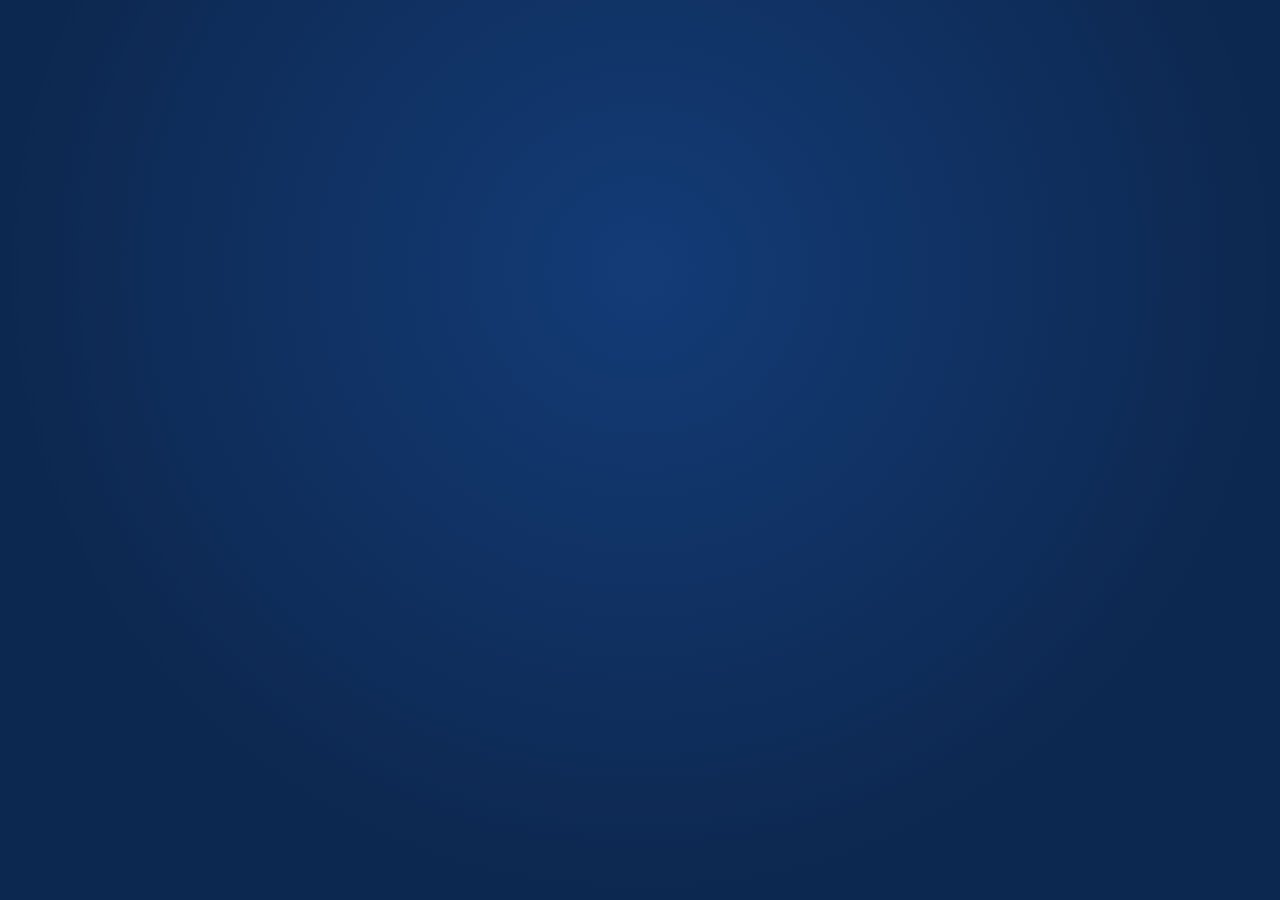
==== client/demo/forex/index.html @ 153b9e85 "Add Forex demo (part 1): page, styles and core scripts Co-Authored-By: Claude Opus 5.5 <noreply@anth" ====
<!doctype html>
<html lang="en">
<head>
<meta charset="utf-8">
<meta name="viewport" content="width=device-width, initial-scale=1">
<title>Forex Applications · Demo Bank</title>
<link rel="icon" type="image/svg+xml" href="assets/brand/icon.svg">
<link rel="stylesheet" href="css/app.css?v=41-l3-w1">
</head>
<body class="signed-out">
<div class="shell">
  <aside class="sidebar">
    <div class="brand"><img data-brand-logo src="assets/brand/logo.svg" alt="Demo Bank"></div>
    <div class="app-name"><span id="brand-product">Forex Applications</span><small id="brand-tagline">FX Applications & Demand Tracking</small></div>
    <nav class="nav" id="nav" aria-label="Main"></nav>
    <div class="sidebar-foot">Prototype · Data  is stored in this browser only</div>
  </aside>
  <div class="main">
    <header class="topbar">
      <div class="title" id="page-title"></div>
      <div class="clock" id="clock"></div>
      <div class="bell" id="bell"></div>
      <div class="user-box" id="user-box"></div>
    </header>
    <main id="view"></main>
    <footer class="app-footer" id="app-footer"></footer>
  </div>
</div>
<div class="auth" id="auth"></div>
<div id="modal-root"></div>
<div class="toasts" id="toasts" aria-live="polite"></div>

<!-- Branding first: everything else reads it. Defaults in js/brand.js; Admin → Branding overrides them. -->
<script src="js/brand.js?v=41"></script>
<script src="js/util.js?v=41"></script>
<script src="js/config.js?v=41"></script>
<script src="js/store.js?v=42"></script>
<script src="js/rules.js?v=41-c1"></script>
<script src="js/engine.js?v=41-c5-w2"></script>
<script src="js/ui.js?v=41-c5"></script>
<script src="js/auth.js?v=41-t1"></script>
<script src="js/export.js?v=41"></script>
<script src="js/views-apps.js?v=41-c5-w1"></script>
<script src="js/views-form.js?v=41-c6"></script>
<script src="js/views-reports.js?v=41-c5-w1"></script>
<script src="js/views-admin.js?v=42-t1-a2"></script>
<script src="js/access.js?v=41-c5f"></script>
<script src="js/docview.js?v=41"></script>
<script src="js/app.js?v=42-w2"></script>
<script src="js/layout.js?v=42-l1"></script>
<script src="js/listtools.js?v=42-t1"></script>
<script src="js/periods.js?v=41-b1"></script>
<script src="js/beneficiaries.js?v=41-w1"></script>
<script src="js/allocation.js?v=41"></script>
  <script src="js/cbs.js?v=41"></script>
  <script src="js/recon.js?v=41-c5-r1-w1"></script>
  <script src="js/alltx.js?v=41"></script>
  <script src="js/charges.js?v=41"></script>
  <script src="js/funding.js?v=41"></script>
  <script src="js/lifecycle.js?v=41-c5"></script>
  <script src="js/cbs-directory.js?v=41-c1"></script>
  <script src="js/customers.js?v=41-c6"></script>
  <script src="js/refs.js?v=41-c4-w1"></script>
  <script src="js/alerts.js?v=41-c1"></script>
  <script src="js/cbmlist.js?v=41-b6"></script>
  <script src="js/dashboard.js?v=41-c5-d6-w1-a1"></script>
  <script src="js/approvals.js?v=41-t1-a2"></script>
  <script src="js/messaging.js?v=41"></script>
  <script src="js/filescan.js?v=41"></script>
  <script src="js/testdata.js?v=42"></script>
</body>
</html>
---- client/demo/forex/css/app.css ----
:root {
  --blue: #1f5fbf; --blue-700: #00318a; --blue-900: #001d52; --blue-50: #eef3fc; --blue-100: #dbe5f8;
  --red: #e4572e; --red-50: #fdecee; --yellow: #f2c14e;
  /* Brand colours – set at start-up from brand.js or Admin → Branding (red stays the error colour). */
  --brand-accent: #e4572e; --brand-highlight: #f2c14e;
  --ink: #15203a; --ink-2: #47526b; --ink-3: #7c869b; --line: #e2e7ef; --line-2: #eef1f6;
  --bg: #f4f6fa; --card: #ffffff;
  --green: #0b7a43; --green-50: #e7f6ee; --amber: #9a5b00; --amber-50: #fdf3e1;
  --violet: #5b35c4; --violet-50: #efeafd; --teal: #0b6f75; --teal-50: #e3f4f5; --grey-50: #f0f2f5;
  --radius: 10px; --shadow: 0 1px 2px rgba(16, 24, 40, .05), 0 1px 3px rgba(16, 24, 40, .07);
  --font: "Segoe UI", system-ui, -apple-system, Roboto, "Helvetica Neue", Arial, sans-serif;
  /* Theme colours – recalculated by brand.js for light/dark mode and the client's branding (Admin → Branding).
     The values here are only the light-mode starting point. */
  --surface-ink: var(--ink); --surface-ink-2: var(--ink-2); --surface-ink-3: var(--ink-3); --surface-line: var(--line);
  --page-ink: var(--ink); --page-ink-2: var(--ink-2); --page-ink-3: var(--ink-3);
  --link: var(--blue); --brand-ink: var(--blue-900); --on-primary: #fff; --logo-band: #fff;
  --btn-bg: #fff; --input-bg: #fff; --input-line: #cfd6e3; --th-bg: #fafbfd; --row-hover: #fafcff;
  --red-fg: var(--red); --red-ink: #8d1220; --red-line: #f6c3c8;
  --green-fg: var(--green); --green-ink: #075530; --green-line: #b9e3cb;
  --amber-fg: var(--amber); --amber-ink: #6b4000; --amber-line: #f2d9a6;
  --violet-fg: var(--violet); --teal-fg: var(--teal);
  --sidebar-bg: var(--blue-900); --sidebar-fg: #fff; --sidebar-fg2: #d5def0; --sidebar-fg3: #8fa3cc; --sidebar-line: rgba(255, 255, 255, .08);
  --sidebar-hover: rgba(255, 255, 255, .07); --sidebar-chip: rgba(255, 255, 255, .14); --nav-active: var(--blue); --nav-active-fg: #fff;
  --header-bg: #fff; --header-fg: var(--ink); --header-fg2: var(--ink-2); --header-fg3: var(--ink-3); --header-line: var(--line); --header-btn: #fff;
  --footer-bg: #fff; --footer-fg: var(--ink); --footer-fg3: var(--ink-3); --footer-line: var(--line);
  --login-bg: var(--blue-900); --login-fg3: #8fa3cc; --toast-bg: #1b2436;
}
/* Text inside cards follows the card colour; text straight on the page follows the page background. */
#view { --ink: var(--page-ink); --ink-2: var(--page-ink-2); --ink-3: var(--page-ink-3); color: var(--ink); }
.card, .kpi, .modal, .export-menu, .auth-card, .amounts > div, .alert, .radio-card {
  --ink: var(--surface-ink); --ink-2: var(--surface-ink-2); --ink-3: var(--surface-ink-3); color: var(--ink); }
* { box-sizing: border-box; }
html, body { margin: 0; height: 100%; }
body { font: 14px/1.45 var(--font); color: var(--ink); background: var(--bg); }
a { color: var(--link); text-decoration: none; }
a:hover { text-decoration: underline; }
h1, h2, h3, h4 { margin: 0; line-height: 1.25; }
h1 { font-size: 20px; font-weight: 650; }
h2 { font-size: 15px; font-weight: 650; }
h3 { font-size: 13px; font-weight: 650; text-transform: uppercase; letter-spacing: .04em; color: var(--ink-2); }
small, .muted { color: var(--ink-3); }
.mono { font-family: Consolas, "Cascadia Mono", monospace; font-size: 12.5px; }
.nowrap { white-space: nowrap; }
.right { text-align: right; }
.hidden { display: none !important; }

/* ---------- shell ---------- */
.shell { display: grid; grid-template-columns: 240px 1fr; min-height: 100vh; }
.sidebar { background: var(--sidebar-bg); color: var(--sidebar-fg2); display: flex; flex-direction: column; position: sticky; top: 0; height: 100vh; overflow-y: auto; }
.brand { background: var(--logo-band); padding: 14px 16px; border-bottom: 4px solid var(--blue); position: relative; }
.brand img { width: 100%; max-width: 190px; display: block; }
.brand::after { content: ""; position: absolute; left: 0; right: 0; bottom: -4px; height: 4px; background: linear-gradient(90deg, var(--blue) 0 55%, var(--brand-accent) 55% 78%, var(--brand-highlight) 78% 100%); }
.app-name { padding: 14px 16px 6px; color: var(--sidebar-fg); font-weight: 650; font-size: 13px; letter-spacing: .02em; }
.app-name small { display: block; color: var(--sidebar-fg3); font-weight: 400; font-size: 11.5px; }
.nav { padding: 6px 8px 16px; }
/* Sidebar group headings are buttons that collapse / expand their group (app.js renderChrome). */
.nav-group { display: flex; align-items: center; gap: 6px; width: 100%; margin-top: 12px; padding: 4px 8px; border: 0; border-radius: 6px; background: none; cursor: pointer; font: inherit; font-size: 11px; text-transform: uppercase; letter-spacing: .08em; color: var(--sidebar-fg3); text-align: left; }
.nav-group:hover { background: var(--sidebar-hover); color: var(--sidebar-fg2); }
.nav-group:focus-visible { outline: 2px solid var(--nav-active); outline-offset: 1px; }
.nav-group .ng-title { flex: 1; }
.nav-group .ng-chev { display: inline-block; width: 10px; transition: transform .15s; }
.nav-group[aria-expanded="false"] .ng-chev { transform: rotate(-90deg); }
.nav-group.has-active { color: var(--sidebar-fg2); font-weight: 700; }
.nav-group .count { text-transform: none; letter-spacing: 0; }
.nav-items[hidden] { display: none; }
.nav a { display: flex; align-items: center; justify-content: space-between; gap: 8px; padding: 7px 10px; border-radius: 7px; color: var(--sidebar-fg2); font-size: 13.5px; }
.nav a:hover { background: var(--sidebar-hover); text-decoration: none; }
.nav a.active { background: var(--nav-active); color: var(--nav-active-fg); }
.nav .count { background: var(--sidebar-chip); color: var(--sidebar-fg); border-radius: 10px; padding: 0 7px; font-size: 11.5px; min-width: 20px; text-align: center; }
.nav a.active .count { background: color-mix(in srgb, var(--nav-active-fg) 25%, transparent); color: var(--nav-active-fg); }
.sidebar-foot { margin-top: auto; padding: 12px 16px; font-size: 11.5px; color: var(--sidebar-fg3); border-top: 1px solid var(--sidebar-line); }

.main { min-width: 0; display: flex; flex-direction: column; }
.topbar { position: sticky; top: 0; z-index: 20; background: var(--header-bg); color: var(--header-fg); border-bottom: 1px solid var(--header-line);
  --ink: var(--header-fg); --ink-2: var(--header-fg2); --ink-3: var(--header-fg3); --line: var(--header-line); --btn-bg: var(--header-btn); display: flex; align-items: center; gap: 12px; padding: 10px 20px; }
.topbar .title { flex: 1; min-width: 0; }
.topbar .title h1 { white-space: nowrap; overflow: hidden; text-overflow: ellipsis; }
.topbar .title .crumb { font-size: 12px; color: var(--ink-3); }
.clock { --ink: var(--surface-ink); --ink-3: var(--surface-ink-3); --line: var(--surface-line); --btn-bg: var(--card); color: var(--ink); display: flex; align-items: center; gap: 6px; background: var(--blue-50); border: 1px solid var(--blue-100); border-radius: 8px; padding: 4px 6px 4px 10px; }
.clock .when { font-weight: 600; font-size: 13px; color: var(--brand-ink); white-space: nowrap; }
.clock .when small { display: block; font-weight: 400; font-size: 10.5px; color: var(--ink-3); text-transform: uppercase; letter-spacing: .05em; }
.clock button { padding: 3px 7px; font-size: 12px; }
.bell { position: relative; }
.bell .dot { position: absolute; top: -4px; right: -4px; background: var(--red); color: #fff; font-size: 10.5px; border-radius: 9px; min-width: 17px; height: 17px; padding: 0 4px; display: grid; place-items: center; font-weight: 700; }
.user-box { display: flex; align-items: center; gap: 8px; }
.user-box .who { display: flex; flex-direction: column; line-height: 1.2; text-align: right; max-width: 220px; }
.user-box .who b { font-size: 13px; white-space: nowrap; overflow: hidden; text-overflow: ellipsis; }
.user-box .who small { font-size: 11.5px; color: var(--ink-3); white-space: nowrap; overflow: hidden; text-overflow: ellipsis; }

/* ---------- export menu ---------- */
.export-menu { position: absolute; z-index: 150; background: var(--card); border: 1px solid var(--line); border-radius: 9px; box-shadow: 0 12px 32px rgba(16, 24, 40, .18); padding: 5px; min-width: 210px; display: flex; flex-direction: column; }
.export-menu button { border: 0; background: none; justify-content: flex-start; font-weight: 500; padding: 8px 10px; border-radius: 6px; }
.export-menu button:hover, .export-menu button:focus { background: var(--blue-50); outline: none; }

/* ---------- signed-out screens ---------- */
.auth { display: none; }
body.signed-out .shell { display: none; }
body.signed-out .auth { display: flex; flex-direction: column; align-items: center; justify-content: center; min-height: 100vh; padding: 24px 16px;
  background: radial-gradient(ellipse at 50% 30%, color-mix(in srgb, var(--blue) 35%, transparent), transparent 70%), var(--login-bg); }
.auth-card { background: var(--card); border-radius: 14px; width: 400px; max-width: 100%; box-shadow: 0 24px 60px rgba(0, 0, 0, .35); overflow: hidden; }
.auth-brand { background: var(--logo-band); padding: 20px 28px 14px; border-bottom: 4px solid var(--blue); position: relative; }
.auth-brand::after { content: ""; position: absolute; left: 0; right: 0; bottom: -4px; height: 4px; background: linear-gradient(90deg, var(--blue) 0 55%, var(--brand-accent) 55% 78%, var(--brand-highlight) 78% 100%); }
.auth-brand img { width: 200px; display: block; }
.auth-body { padding: 22px 28px 26px; }
.auth-body h1 { font-size: 22px; }
.auth-foot { color: var(--login-fg3); font-size: 12px; margin-top: 14px; display: flex; align-items: center; gap: 10px; flex-wrap: wrap; justify-content: center; }
.auth-foot .theme-toggle { background: transparent; color: var(--login-fg3); border-color: color-mix(in srgb, var(--login-fg3) 45%, transparent); }
.demo-box { margin-top: 18px; border-top: 1px solid var(--line-2); padding-top: 12px; font-size: 13px; }
.demo-box summary { cursor: pointer; color: var(--ink-2); font-weight: 600; }
.demo-box table { margin-top: 6px; }
.demo-box td { padding: 6px 8px; }
#view { padding: 20px; max-width: 1400px; width: 100%; }

/* ---------- controls ---------- */
button, .btn { font: inherit; font-size: 13.5px; font-weight: 600; border-radius: 7px; border: 1px solid var(--line); background: var(--btn-bg); color: var(--ink); padding: 7px 13px; cursor: pointer; display: inline-flex; align-items: center; gap: 6px; text-decoration: none; white-space: nowrap; }
button:hover, .btn:hover { background: color-mix(in srgb, var(--btn-bg) 88%, var(--ink)); text-decoration: none; }
button:disabled { opacity: .5; cursor: not-allowed; }
.btn-primary { background: var(--blue); border-color: var(--blue); color: var(--on-primary); }
.btn-primary:hover { background: var(--blue-700); }
.btn-danger { background: var(--btn-bg); border-color: var(--red-line); color: var(--red-fg); }
.btn-danger:hover { background: var(--red-50); }
.btn-success { background: var(--green); border-color: var(--green); color: #fff; }
.btn-success:hover { background: #096538; }
.btn-ghost { border-color: transparent; background: transparent; }
.btn-sm { padding: 4px 9px; font-size: 12.5px; }
.btn-row { display: flex; flex-wrap: wrap; gap: 8px; align-items: center; }

input, select, textarea { font: inherit; font-size: 13.5px; color: var(--ink); background: var(--input-bg); border: 1px solid var(--input-line); border-radius: 7px; padding: 7px 9px; width: 100%; }
input:focus, select:focus, textarea:focus { outline: 2px solid var(--blue-100); border-color: var(--blue); }
textarea { resize: vertical; min-height: 70px; }
input[type=checkbox], input[type=radio] { width: auto; }
label.f { display: block; }
label.f > span { display: block; font-size: 12.5px; font-weight: 600; color: var(--ink-2); margin-bottom: 4px; }
label.f > span .req { color: var(--red-fg); }
label.f .hint { font-size: 11.5px; color: var(--ink-3); margin-top: 3px; }
.has-error input, .has-error select, .has-error textarea { border-color: var(--red); background: var(--red-50); }
.field-err { color: var(--red-fg); font-size: 11.5px; margin-top: 3px; }
.grid { display: grid; gap: 12px 14px; }
.g2 { grid-template-columns: repeat(2, minmax(0, 1fr)); }
.g3 { grid-template-columns: repeat(3, minmax(0, 1fr)); }
.g4 { grid-template-columns: repeat(4, minmax(0, 1fr)); }
.span2 { grid-column: span 2; }
.span-all { grid-column: 1 / -1; }
.inline { display: flex; gap: 8px; }
.inline > :first-child { flex: 1; }
.inline > select { width: 100px; }
.radio-row { display: flex; flex-wrap: wrap; gap: 8px; }
.radio-card { border: 1px solid var(--line); border-radius: 8px; padding: 9px 12px; display: flex; gap: 8px; align-items: flex-start; cursor: pointer; flex: 1; min-width: 200px; }
.radio-card:has(input:checked) { border-color: var(--blue); background: var(--blue-50); }
.radio-card b { display: block; font-size: 13.5px; }
.radio-card small { display: block; }

/* ---------- cards & layout ---------- */
.card { background: var(--card); border: 1px solid var(--line); border-radius: var(--radius); box-shadow: var(--shadow); }
.card + .card { margin-top: 16px; }
.card-h { display: flex; align-items: center; justify-content: space-between; gap: 10px; padding: 12px 16px; border-bottom: 1px solid var(--line-2); }
.card-b { padding: 16px; }
.card-b.tight { padding: 0; }
.cols { display: grid; grid-template-columns: minmax(0, 1fr) 360px; gap: 16px; align-items: start; }
.cols .side { position: sticky; top: 76px; display: flex; flex-direction: column; gap: 16px; }
.cols .side .card + .card { margin-top: 0; }
.stack > * + * { margin-top: 16px; }
.toolbar { display: flex; flex-wrap: wrap; gap: 8px; align-items: center; margin-bottom: 14px; }
.toolbar .grow { flex: 1; }
.toolbar input, .toolbar select { width: auto; }
.toolbar input[type=search] { min-width: 240px; }

.kpis { display: grid; grid-template-columns: repeat(auto-fill, minmax(190px, 1fr)); gap: 12px; margin-bottom: 16px; }
.kpi { background: var(--card); border: 1px solid var(--line); border-radius: var(--radius); padding: 14px 16px; box-shadow: var(--shadow); display: block; color: inherit; border-top: 3px solid var(--blue); }
.kpi:hover { text-decoration: none; border-color: var(--blue-100); }
.kpi .v { font-size: 26px; font-weight: 700; color: var(--brand-ink); line-height: 1.1; }
.kpi .l { font-size: 12.5px; color: var(--ink-2); margin-top: 4px; }
.kpi.red { border-top-color: var(--red); } .kpi.amber { border-top-color: #e2a400; } .kpi.green { border-top-color: var(--green); } .kpi.violet { border-top-color: var(--violet); }

/* ---------- tables ---------- */
.table-wrap { overflow-x: auto; }
table { width: 100%; border-collapse: collapse; }
th, td { text-align: left; padding: 9px 12px; border-bottom: 1px solid var(--line-2); vertical-align: top; }
th { font-size: 11.5px; text-transform: uppercase; letter-spacing: .05em; color: var(--ink-3); font-weight: 650; background: var(--th-bg); white-space: nowrap; }
tbody tr:hover { background: var(--row-hover); }
tr.click { cursor: pointer; }
td.num, th.num { text-align: right; white-space: nowrap; font-variant-numeric: tabular-nums; }
tfoot td { font-weight: 700; background: var(--th-bg); }
.empty { padding: 36px 16px; text-align: center; color: var(--ink-3); }

dl.kv { display: grid; grid-template-columns: 170px minmax(0, 1fr); gap: 7px 12px; margin: 0; }
dl.kv dt { color: var(--ink-3); font-size: 12.5px; }
dl.kv dd { margin: 0; font-weight: 500; overflow-wrap: anywhere; }
.kv-cols { display: grid; grid-template-columns: repeat(2, minmax(0, 1fr)); gap: 16px 28px; }

/* ---------- badges ---------- */
.badge { display: inline-flex; align-items: center; gap: 5px; border-radius: 20px; padding: 2px 9px; font-size: 12px; font-weight: 600; white-space: nowrap; background: var(--grey-50); color: var(--ink-2); }
.badge::before { content: ""; width: 6px; height: 6px; border-radius: 50%; background: currentColor; }
.badge.plain::before { display: none; }
.t-blue { background: var(--blue-50); color: var(--link); }
.t-amber { background: var(--amber-50); color: var(--amber-fg); }
.t-red { background: var(--red-50); color: var(--red-fg); }
.t-green { background: var(--green-50); color: var(--green-fg); }
.t-violet { background: var(--violet-50); color: var(--violet-fg); }
.t-teal { background: var(--teal-50); color: var(--teal-fg); }
.t-grey { background: var(--grey-50); color: var(--ink-2); }

/* ---------- alerts / checklists ---------- */
.alert { border-radius: 8px; padding: 10px 12px; font-size: 13px; border: 1px solid; display: flex; gap: 8px; align-items: flex-start; }
.alert + .alert { margin-top: 8px; }
.alert.info { background: var(--blue-50); border-color: var(--blue-100); color: var(--brand-ink); }
.alert.warn { background: var(--amber-50); border-color: var(--amber-line); color: var(--amber-ink); }
.alert.error { background: var(--red-50); border-color: var(--red-line); color: var(--red-ink); }
.alert.ok { background: var(--green-50); border-color: var(--green-line); color: var(--green-ink); }
.checklist { list-style: none; padding: 0; margin: 0; }
.checklist li { display: flex; gap: 8px; padding: 6px 0; border-bottom: 1px dashed var(--line-2); font-size: 13px; align-items: flex-start; }
.checklist li:last-child { border-bottom: 0; }
.ico { flex: none; width: 18px; height: 18px; border-radius: 50%; display: grid; place-items: center; font-size: 11px; font-weight: 800; color: #fff; margin-top: 1px; }
.ico.ok { background: var(--green); } .ico.no { background: var(--red); } .ico.opt { background: #b6bfcf; } .ico.warn { background: #e2a400; }

/* ---------- documents ---------- */
.doc-slot { border: 1px solid var(--line); border-radius: 8px; padding: 10px 12px; }
.doc-slot + .doc-slot { margin-top: 8px; }
.doc-slot.missing { border-color: var(--red-line); background: var(--red-50); }
.doc-slot .head { display: flex; justify-content: space-between; gap: 8px; align-items: center; }
.doc-slot .head b { font-size: 13.5px; }
.files { margin-top: 6px; display: flex; flex-direction: column; gap: 4px; }
.file { display: flex; align-items: center; gap: 8px; font-size: 13px; background: var(--grey-50); border-radius: 6px; padding: 4px 8px; }
.file .name { flex: 1; min-width: 0; overflow: hidden; text-overflow: ellipsis; white-space: nowrap; }
.upload-btn { position: relative; overflow: hidden; }
.upload-btn input { position: absolute; inset: 0; opacity: 0; cursor: pointer; }

/* ---------- timeline ---------- */
.timeline { list-style: none; margin: 0; padding: 0; }
.timeline li { position: relative; padding: 0 0 14px 20px; }
.timeline li::before { content: ""; position: absolute; left: 4px; top: 6px; width: 8px; height: 8px; border-radius: 50%; background: var(--blue); }
.timeline li::after { content: ""; position: absolute; left: 7.5px; top: 16px; bottom: 0; width: 1px; background: var(--line); }
.timeline li:last-child::after { display: none; }
.timeline li.sys::before { background: #b6bfcf; }
.timeline li.cm::before { background: var(--yellow); box-shadow: 0 0 0 1px #c9bb2b; }
.timeline .meta { font-size: 11.5px; color: var(--ink-3); }
.timeline .what { font-size: 13px; font-weight: 600; }
.timeline .txt { font-size: 13px; white-space: pre-wrap; background: var(--grey-50); border-radius: 6px; padding: 6px 8px; margin-top: 4px; }
.timeline .chg { font-size: 12px; color: var(--ink-2); margin-top: 3px; }
.timeline .chg del { color: var(--red-fg); } .timeline .chg ins { color: var(--green-fg); text-decoration: none; }

/* ---------- workflow strip ---------- */
.flow { display: flex; gap: 0; overflow-x: auto; }
.flow .step { flex: 1; min-width: 120px; text-align: center; font-size: 12px; padding: 8px 6px; position: relative; color: var(--ink-3); border-bottom: 3px solid var(--line); }
.flow .step.done { color: var(--green-fg); border-bottom-color: var(--green); }
.flow .step.cur { color: var(--link); border-bottom-color: var(--blue); font-weight: 700; }
.flow .step.bad { color: var(--red-fg); border-bottom-color: var(--red); font-weight: 700; }

/* ---------- money summary ---------- */
.amounts { display: grid; grid-template-columns: repeat(4, minmax(0, 1fr)); gap: 1px; background: var(--line-2); border-radius: 8px; overflow: hidden; border: 1px solid var(--line-2); }
.amounts > div { background: var(--card); padding: 10px 12px; }
.amounts .l { font-size: 11.5px; color: var(--ink-3); text-transform: uppercase; letter-spacing: .04em; }
.amounts .v { font-size: 16px; font-weight: 700; font-variant-numeric: tabular-nums; }

/* ---------- bars (reports) ---------- */
.bar { height: 8px; background: var(--line-2); border-radius: 4px; overflow: hidden; min-width: 80px; }
.bar > span { display: block; height: 100%; background: var(--blue); }
.bar > span.b2 { background: var(--green); }

/* ---------- modal / toast ---------- */
.modal-back { position: fixed; inset: 0; background: rgba(10, 20, 45, .45); display: grid; place-items: center; z-index: 100; padding: 20px; }
.modal { background: var(--card); border-radius: 12px; width: 560px; max-width: 100%; max-height: calc(100vh - 40px); display: flex; flex-direction: column; box-shadow: 0 20px 50px rgba(0, 0, 0, .25); }
.modal.wide { width: 860px; }
.modal-h { padding: 14px 18px; border-bottom: 1px solid var(--line-2); display: flex; justify-content: space-between; align-items: center; }
.modal-b { padding: 16px 18px; overflow-y: auto; }
.modal-f { padding: 12px 18px; border-top: 1px solid var(--line-2); display: flex; justify-content: flex-end; gap: 8px; }
.toasts { position: fixed; bottom: 18px; right: 18px; display: flex; flex-direction: column; gap: 8px; z-index: 200; }
.toast { background: var(--toast-bg); color: #fff; border: 1px solid rgba(255, 255, 255, .12); padding: 10px 14px; border-radius: 8px; font-size: 13.5px; box-shadow: 0 8px 24px rgba(0, 0, 0, .2); max-width: 420px; animation: tin .2s ease; }
.toast.error { background: #a3111f; } .toast.ok { background: #075f34; }
@keyframes tin { from { transform: translateY(8px); opacity: 0; } }

.msg-body { white-space: pre-wrap; font-size: 13.5px; background: var(--grey-50); border-radius: 8px; padding: 12px 14px; border: 1px solid var(--line-2); }
.tabs { display: flex; gap: 4px; border-bottom: 1px solid var(--line); margin-bottom: 16px; flex-wrap: wrap; }
.tabs a { padding: 8px 14px; color: var(--ink-2); font-weight: 600; border-bottom: 2px solid transparent; margin-bottom: -1px; }
.tabs a.active { color: var(--link); border-bottom-color: var(--link); }
.tabs a:hover { text-decoration: none; color: var(--link); }
.pill-group { display: inline-flex; border: 1px solid var(--line); border-radius: 8px; overflow: hidden; }
.pill-group button { border: 0; border-radius: 0; border-right: 1px solid var(--line); }
.pill-group button:last-child { border-right: 0; }
.pill-group button.on { background: var(--blue); color: var(--on-primary); }
.vars { display: flex; flex-wrap: wrap; gap: 4px; }
.vars code { background: var(--blue-50); color: var(--brand-ink); border-radius: 4px; padding: 1px 6px; font-size: 12px; cursor: pointer; }
.vars code:hover { background: var(--blue-100); }

@media (max-width: 1100px) {
  .cols { grid-template-columns: 1fr; }
  .cols .side { position: static; }
  .g4 { grid-template-columns: repeat(2, minmax(0, 1fr)); }
}
@media (max-width: 760px) {
  .shell { grid-template-columns: 1fr; }
  .sidebar { position: static; height: auto; }
  .topbar { flex-wrap: wrap; padding: 10px 16px; }
  .user-box { flex-wrap: wrap; justify-content: flex-end; max-width: 100%; }
  #view { padding: 16px; }
  .g2, .g3, .g4, .kv-cols, .amounts { grid-template-columns: 1fr; }
  .span2 { grid-column: auto; }
  dl.kv { grid-template-columns: 1fr; gap: 2px; }
  dl.kv dd { margin-bottom: 6px; }
}
@media print {
  .sidebar, .topbar, .toolbar, .no-print, .btn-row { display: none !important; }
  .shell { display: block; }
  #view { padding: 0; max-width: none; }
  .card { box-shadow: none; border: 0; }
  body { background: #fff; }
}

/* ---------- live environment ---------- */
.env-badge { display: inline-block; font-size: 11.5px; font-weight: 800; letter-spacing: .06em; text-transform: uppercase; border-radius: 6px; padding: 3px 9px; margin-bottom: 12px; }
.env-badge.uat { background: var(--yellow); color: #4a3d00; }
.env-badge.live { background: var(--green); color: #fff; }

/* Administration → Access rights */
table.access th.c, table.access td.c { text-align: center; width: 92px; }
table.access tr.grp td { background: var(--blue-50); }
table.access .chk { display: inline-flex; align-items: center; gap: 4px; cursor: pointer; }
table.access .chk input { width: 18px; height: 18px; }
table.access .diff { color: #b7791f; }
/* Document viewer */
.doc-frame { width: 100%; height: 72vh; border: 1px solid var(--line, #dfe3ea); border-radius: 8px; background: #fff; }
.doc-image { text-align: center; background: var(--grey-50); border-radius: 8px; padding: 8px; }
.doc-image img { max-width: 100%; max-height: 72vh; }
.doc-text { max-height: 65vh; overflow: auto; white-space: pre-wrap; word-break: break-word; background: var(--grey-50); padding: 12px; border-radius: 8px; font-size: 13px; }
.doc-word { max-height: 65vh; overflow: auto; padding: 4px 8px; line-height: 1.5; }
.doc-word table, .doc-sheet table { border-collapse: collapse; margin: 8px 0; }
.doc-word td, .doc-sheet td { border: 1px solid var(--line); padding: 4px 8px; vertical-align: top; }
.doc-sheet { max-height: 62vh; overflow: auto; }
.doc-sheet td { white-space: nowrap; font-size: 13px; }
/* Allocation / payment projections */
table.proj { width: 100%; border: 0; margin: 0 0 6px; }
table.proj td { border: 0; padding: 2px 0; }
table.proj td.num { text-align: right; }

/* Additional client contacts (views-form.js) */
.contacts-box { border: 1px dashed var(--line); border-radius: 8px; padding: 10px 12px; }
.contacts-box .head { display: flex; justify-content: space-between; align-items: center; gap: 8px; flex-wrap: wrap; margin-bottom: 4px; }
.ct-row { display: grid; grid-template-columns: 64px minmax(160px, 1fr) minmax(160px, 1fr) auto; gap: 8px; align-items: center; margin-top: 8px; }
.ct-row .field-err { grid-column: 2 / -1; }
@media (max-width: 640px) { .ct-row { grid-template-columns: 1fr auto; } .ct-row .badge { grid-column: 1 / -1; justify-self: start; } }
input[readonly], select:disabled { background: var(--grey-50); color: var(--ink, inherit); cursor: not-allowed; }

/* Charges tariff (charges.js) */
.charges-tbl td { vertical-align: top; }
.charges-tbl input[data-k="name"] { min-width: 180px; }
.charges-tbl select[multiple] { min-width: 190px; }
.charges-tbl select[data-k="basis"] { min-width: 200px; }
.charges-tbl tr.ch-bad td { background: var(--red-50); }
.type-checks { display: flex; flex-direction: column; gap: 2px; min-width: 210px; font-size: 13px; }
.type-checks label { display: flex; gap: 6px; align-items: center; white-space: nowrap; cursor: pointer; }

/* Charges tariff – locked rows, one row unlocked for editing (charges.js) */
.charge-row { border: 1px solid var(--line); border-radius: 8px; padding: 10px 12px; display: grid; grid-template-columns: minmax(200px, 1.2fr) 2fr auto; gap: 12px; align-items: start; }
.charge-row + .charge-row { margin-top: 8px; }
.charge-row.locked { background: var(--grey-50); }
.charge-row.editing { display: block; border-color: var(--blue); box-shadow: 0 0 0 3px var(--blue-50); }
.charge-row .ch-what { font-size: 13px; color: var(--ink-2); margin-top: 4px; }
.charge-row .ch-scope div { margin: 2px 0 6px; display: flex; flex-wrap: wrap; gap: 4px; }
.charge-row .ch-act { display: flex; gap: 6px; }
fieldset.checks { border: 1px solid var(--line); border-radius: 8px; padding: 8px 12px; margin: 0; }
fieldset.checks legend { font-size: 12.5px; font-weight: 600; padding: 0 4px; }
fieldset.checks label { display: flex; gap: 8px; align-items: center; padding: 3px 0; cursor: pointer; font-size: 13px; }
.checks-cols { display: grid; grid-template-columns: repeat(auto-fill, minmax(80px, 1fr)); }
@media (max-width: 760px) { .charge-row { grid-template-columns: 1fr; } }
/* ---------- page footer (colour set in Admin → Branding) ---------- */
.app-footer { margin-top: auto; background: var(--footer-bg); color: var(--footer-fg3); border-top: 1px solid var(--footer-line); padding: 10px 20px; font-size: 12px; display: flex; flex-wrap: wrap; gap: 6px 16px; justify-content: space-between; }
.app-footer b { color: var(--footer-fg); font-weight: 600; }
body.signed-out .app-footer { display: none; }
@media print { .app-footer { display: none; } }

/* ---------- light / dark switch, contrast and message previews (brand.js, Admin) ---------- */
.theme-toggle { min-width: 74px; justify-content: center; }
.contrast { display: inline-flex; align-items: center; gap: 4px; font-size: 11.5px; font-weight: 600; border-radius: 10px; padding: 1px 7px; white-space: nowrap; }
.contrast.ok { background: var(--green-50); color: var(--green-fg); }
.contrast.low { background: var(--red-50); color: var(--red-fg); }
.swatch-row { display: grid; grid-template-columns: minmax(150px, 1.2fr) 52px minmax(90px, 1fr) auto; gap: 8px; align-items: center; padding: 6px 0; border-bottom: 1px dashed var(--line-2); }
.swatch-row:last-child { border-bottom: 0; }
.swatch-row input[type=color] { width: 52px; height: 34px; padding: 2px; cursor: pointer; }
.swatch-row .lbl b { display: block; font-size: 13px; }
.swatch-row .lbl small { display: block; font-size: 11.5px; }
.swatch-row .auto { display: flex; gap: 5px; align-items: center; font-size: 12px; white-space: nowrap; }
.email-frame { width: 100%; height: 520px; border: 1px solid var(--line); border-radius: 8px; background: #fff; display: block; }
.sms-phone { background: var(--grey-50); border: 1px solid var(--line); border-radius: 18px; padding: 14px 12px; max-width: 340px; }
.sms-bubble { background: var(--card); border: 1px solid var(--line); border-radius: 14px 14px 14px 4px; padding: 9px 12px; font-size: 13.5px; white-space: pre-wrap; overflow-wrap: anywhere; }
.sms-meta { font-size: 11.5px; color: var(--ink-3); margin-top: 6px; }
@media (max-width: 640px) { .swatch-row { grid-template-columns: 52px minmax(0, 1fr); } .swatch-row .lbl, .swatch-row > .btn-row { grid-column: 1 / -1; } }

/* ---------- fit every screen: all pages use the full width beside the menu, from phones to large monitors ---------- */
#view { max-width: none; }
.cols { grid-template-columns: minmax(0, 1fr) clamp(300px, 26vw, 460px); }
.nav-toggle { display: none; }
@media (min-width: 1700px) {
  #view { padding: 24px 28px; }
  .modal.wide { width: min(1240px, 92vw); }
  .modal { width: min(680px, 92vw); }
}
@media (min-width: 761px) and (max-width: 1280px) {
  .shell { grid-template-columns: 210px 1fr; }
}
@media (max-width: 1100px) {
  .topbar { flex-wrap: wrap; row-gap: 6px; }
  .topbar .title { flex: 1 1 100%; }
  .modal.wide { width: 100%; }
}
@media (max-width: 760px) {
  .nav-toggle { display: flex; align-items: center; justify-content: space-between; width: 100%; padding: 10px 16px; background: transparent; color: var(--sidebar-fg);
    border: 0; border-bottom: 1px solid var(--sidebar-line); font-weight: 600; font-size: 14px; cursor: pointer; }
  .sidebar:not(.open) #nav, .sidebar:not(.open) .sidebar-foot { display: none; }
  .brand img { max-width: 150px; }
  .card-h { flex-wrap: wrap; gap: 8px; }
  .topbar .user-box { flex: 1 1 100%; }
  .toolbar > * { flex: 1 1 auto; }
  .toolbar input[type=search] { min-width: 0; width: 100%; }
  .tabs { flex-wrap: nowrap; overflow-x: auto; -webkit-overflow-scrolling: touch; }
  .tabs a { white-space: nowrap; }
  .pill-group { flex-wrap: wrap; }
  .modal-back { padding: 8px; }
  .modal { max-height: calc(100vh - 16px); }
  .kpis { grid-template-columns: repeat(auto-fill, minmax(140px, 1fr)); }
  table { font-size: 13px; }
}

/* A card whose title and column headings stay in view while its table scrolls (Access rights: Rights by role). */
.card.freeze { display: flex; flex-direction: column; max-height: calc(100vh - 96px); }
.card.freeze > .card-h { flex: 0 0 auto; }
.card.freeze > .card-b { flex: 1 1 auto; min-height: 0; display: flex; flex-direction: column; }
.card.freeze .table-wrap { flex: 1 1 auto; min-height: 0; overflow: auto; }
.card.freeze thead th { position: sticky; top: 0; z-index: 2; box-shadow: inset 0 -1px 0 var(--line-2); }
@media (max-width: 760px) { .card.freeze { max-height: calc(100vh - 72px); } }

/* Top bar: switch the working branch (users assigned to several branches). */
.user-box .ub-branch { max-width: 170px; font-size: 12.5px; padding: 4px 6px; }
.user-box .wb-name { font-weight: 650; color: var(--ink-2, inherit); }
@media (max-width: 760px) { .user-box .ub-branch { max-width: 130px; } }
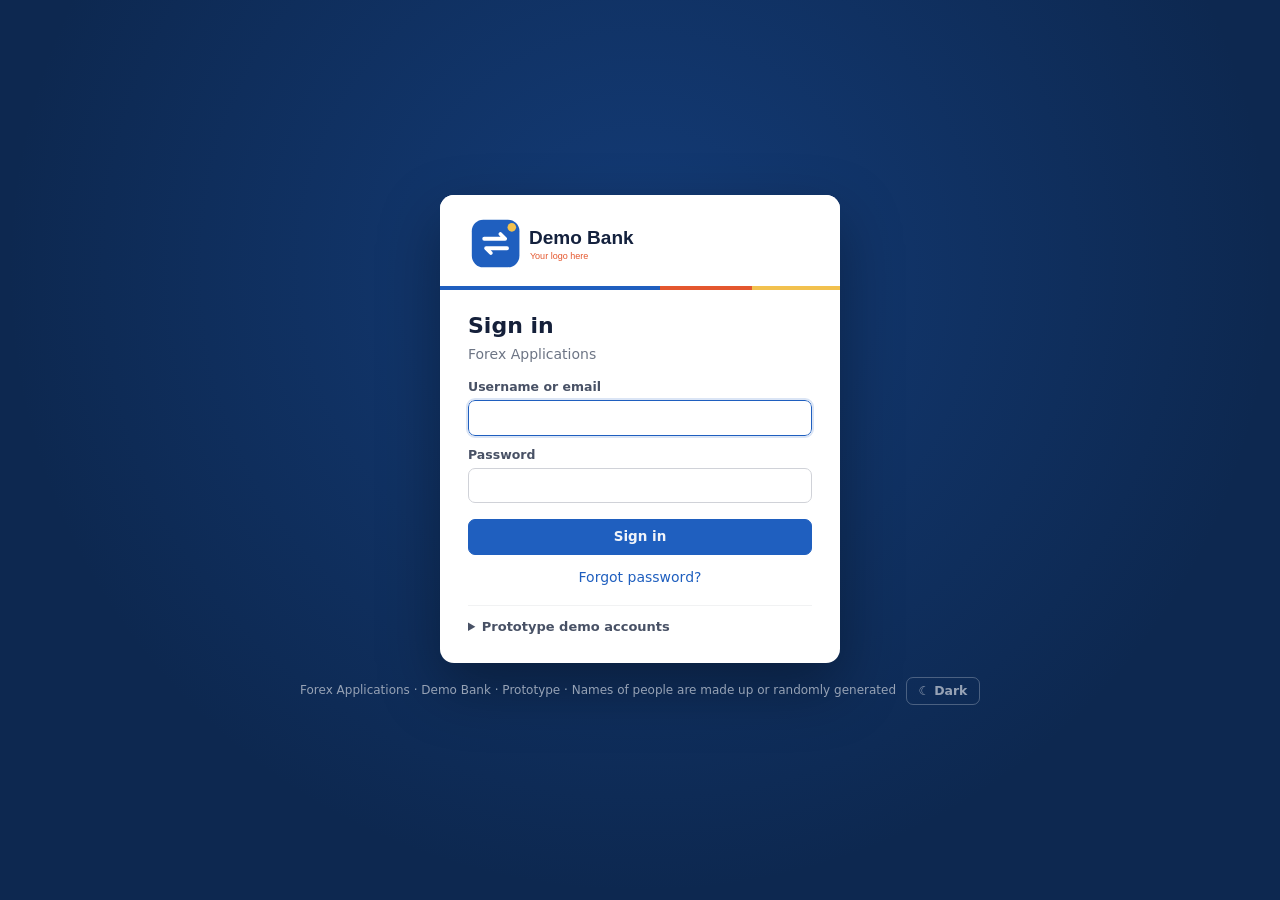
==== commit 4ed64640: "Add Content-Security-Policy and referrer policy to every page Inline scripts are allowed only by the" ====
--- a/client/demo/forex/index.html
+++ b/client/demo/forex/index.html
@@ -2,6 +2,7 @@
 <html lang="en">
 <head>
 <meta charset="utf-8">
+<!-- security: CSP + referrer (python tools/update_csp.py client) --><meta http-equiv="Content-Security-Policy" content="default-src 'self'; script-src 'self'; style-src 'self' 'unsafe-inline'; img-src 'self' data: blob:; font-src 'self' data:; connect-src 'self'; media-src 'self' blob: data:; frame-src 'self' blob: data:; worker-src 'self' blob:; object-src 'none'; base-uri 'self'; form-action 'self'"><meta name="referrer" content="strict-origin-when-cross-origin"><!-- /security -->
 <meta name="viewport" content="width=device-width, initial-scale=1">
 <title>Forex Applications · Demo Bank</title>
 <link rel="icon" type="image/svg+xml" href="assets/brand/icon.svg">
